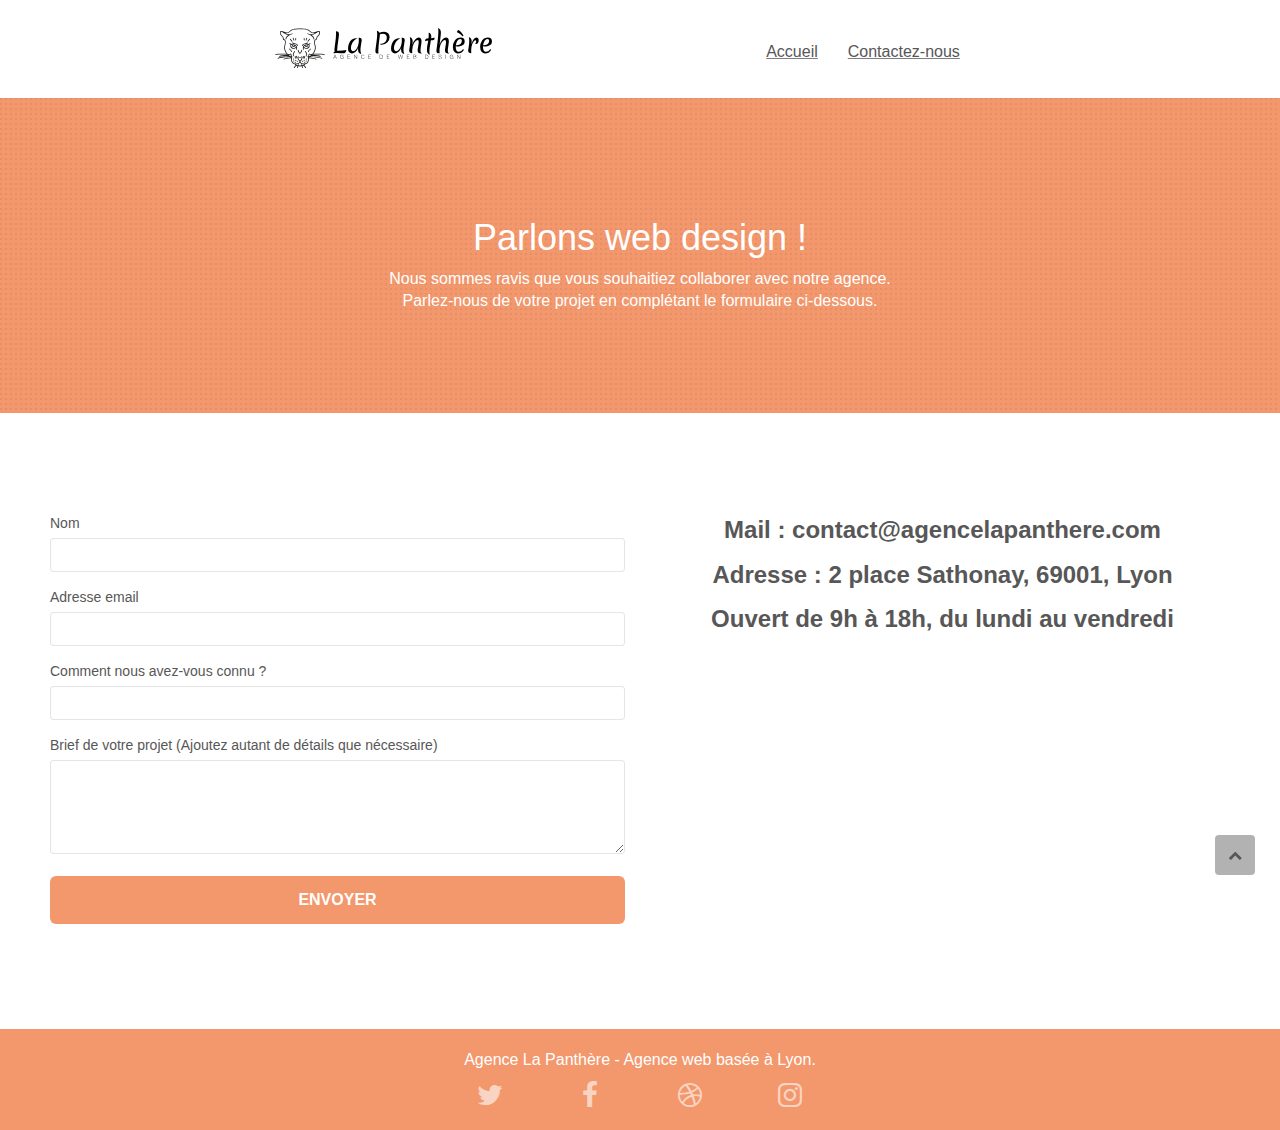
==== contact.html @ 2295d40b "Add files via upload" ====
<!doctype html>
<html lang="Default">
<head>
    <meta charset="utf-8">
    <meta name="keywords" content="site web, agence design Lyon">
    <meta name="description" content="L'agence web La Panthère basée à Lyon vous accompagne dans le developpement de votre entreprise sur le web en terme de stratégie , de désign et d'image de marque ">
    <meta name="viewport" content="width=device-width, initial-scale=1.0, viewport-fit=cover">
	<meta name="google" content="index, follow">
    <link rel="shortcut icon" type="image/png" href="favicon.jpg">

	<link rel="stylesheet" type="text/css" href="./css/bootstrap.css">
	<link rel="stylesheet" type="text/css" href="style.css">
	<link rel="stylesheet" type="text/css" href="./css/font-awesome.css">
	<link rel="stylesheet" type="text/css" href="./css/et-line.css"> 
	<script src="./js/jquery-2.1.0.js"></script>
	<script src="./js/bootstrap.js"></script>
	<script src="./js/blocs.js"></script>
	<script src="./js/jquery.touchSwipe.js" defer></script>
	<script src="./js/gmaps.js"></script>
    <title>Contactez-nous</title>

    
<!-- Analytics -->
 
<!-- Analytics END -->
    
</head>
<body>
<!-- Principal conteneur -->
<div class="page-container">
    
<!-- bloc-0 -->
<div class="bloc bgc-white l-bloc " id="bloc-0">
	<div class="container bloc-sm">
		<nav class="navbar row">
			<div class="navbar-header">
				<a class="navbar-brand" href="index.html"><img src="img/agence-la-panthere-monochrome.svg" alt="atlanta web design logo" height="40" /></a>
				<button id="nav-toggle" type="button" class="ui-navbar-toggle navbar-toggle" data-toggle="collapse" data-target=".navbar-1">
					<span class="sr-only">Toggle navigation</span><span class="icon-bar"></span><span class="icon-bar"></span><span class="icon-bar"></span>
				</button>
			</div>
			<div class="collapse navbar-collapse navbar-1 special-dropdown-nav">
				<ul class="site-navigation nav navbar-nav">
					<li>
						<a href="index.html">Accueil</a>
					</li>
					<li>
					</li>
					<li>
						<a href="contact.html">Contactez-nous</a>
					</li>
				</ul>
			</div>
		</nav>
	</div>
</div>
<!-- bloc-0 END -->

<!-- bloc-6 -->
<div class="bloc bg-dots-bg bg-repeat bgc-atomic-tangerine d-bloc bloc-bg-texture texture-paper" id="bloc-6">
	<div class="container bloc-lg">
		<div class="row">
			<div class="col-sm-12">
				<h1 class="text-center hero-bloc-text tc-white">
					Parlons web design !
				</h1>
				<p class="text-center mg-lg tc-white tight-width-whitespace">
					Nous sommes ravis que vous souhaitiez collaborer avec notre agence.<br>
					Parlez-nous de votre projet en complétant le formulaire ci-dessous.
				</p>
			</div>
		</div>
	</div>
</div>
<!-- bloc-6 END -->

<!-- bloc-7 -->
<div class="bloc bgc-white l-bloc" id="bloc-7">
	<div class="container bloc-lg">
		<div class="row">
			<div class="col-sm-6">
				<form id="form_1" novalidate success-msg="Your message has been sent." fail-msg="Sorry it seems that our mail server is not responding, Sorry for the inconvenience!">
					<div class="form-group">
						<label>
							Nom
						</label>
						<input id="name" class="form-control" required />
					</div>
					<div class="form-group">
						<label>
							Adresse email
						</label>
						<input id="email" class="form-control" type="email" required />
					</div>
					<div class="form-group">
						<label>
							Comment nous avez-vous connu ?
						</label>
						<input class="form-control" type="email" required id="input_504" />
					</div>
					<div class="form-group">
						<label>
							Brief de votre projet (Ajoutez autant de détails que nécessaire)<br>
						</label><textarea id="message" class="form-control" rows="4" cols="50" required></textarea>
					</div> 
					<button class="bloc-button btn btn-lg btn-block cta-hero btn-atomic-tangerine" type="submit">
						Envoyer
					</button>
				</form>
			</div>
			<div class="col-sm-6 infos-contact">
				<p>
					Mail : contact@agencelapanthere.com  
				</p>
				<p>
					Adresse : 2 place Sathonay, 69001, Lyon
				</p>
				<p>
					Ouvert de 9h à 18h, du lundi au vendredi
				</p>
			</div>
		</div>
	</div>
</div>
<!-- bloc-7 END -->

<!-- ScrollToTop Button -->
<a class="bloc-button btn btn-d scrollToTop" onclick="scrollToTarget('1')"><span class="fa fa-chevron-up"></span></a>
<!-- ScrollToTop Button END-->


<!-- Footer - bloc-8 -->
<div class="bloc bgc-atomic-tangerine d-bloc" id="bloc-8">
	<div class="container bloc-sm">
		<div class="row">
			<div class="col-sm-12">
				<p class="text-center white">
					Agence La Panthère - Agence web basée à Lyon.<br>
				</p>
				<div class="row row-no-gutters social">
					<div class="col-sm-3">
						<div class="text-center">
							<a class="social" href="index.html"><span class="fa fa-twitter icon-md"></span></a>
						</div>
					</div>
					<div class="col-sm-3">
						<div class="text-center">
							<a class="social" href="index.html"><span class="fa fa-facebook icon-md"></span></a>
						</div>
					</div>
					<div class="col-sm-3">
						<div class="text-center">
							<a class="social" href="index.html"><span class="fa fa-dribbble icon-md"></span></a>
						</div>
					</div>
					<div class="col-sm-3">
						<div class="text-center">
							<a class="social" href="index.html"><span class="fa fa-instagram icon-md"></span></a>
						</div>
					</div>
				</div>
			</div>
		</div>
	</div>
</div>
<!-- Footer - bloc-8 END -->

</div>
<!-- Principal conteneur END -->
    

</body>
</html>
---- style.css ----
body {
    margin: 0;
    padding: 0;
    background: #FFF;
    overflow-x: hidden;
    -webkit-font-smoothing: antialiased;
    -moz-osx-font-smoothing: grayscale;
}

a,
button {
    transition: all .3s ease-in-out;
    outline: none!important;
}

a:hover {
    text-decoration: none;
    cursor: pointer;
}

#page-loading-blocs-notifaction {
    position: fixed;
    top: 0;
    bottom: 0;
    width: 100%;
    z-index: 100000;
    background: #FFFFFF url("img/pageload-spinner.gif") no-repeat center center;
}

.bloc {
    width: 100%;
    clear: both;
    background: 50% 50% no-repeat;
    padding: 0 50px;
    -webkit-background-size: cover;
    -moz-background-size: cover;
    -o-background-size: cover;
    background-size: cover;
    position: relative;
}

.bloc .container {
    padding-left: 0;
    padding-right: 0;
    width: 100%;
}

.bloc-lg {
    padding: 100px 50px;
}

.bloc-md {
    padding: 50px;
}

.bloc-sm {
    padding: 20px 50px;
}

.bg-center,
.bg-l-edge,
.bg-r-edge,
.bg-t-edge,
.bg-b-edge,
.bg-tl-edge,
.bg-bl-edge,
.bg-tr-edge,
.bg-br-edge,
.bg-repeat {
    -webkit-background-size: auto!important;
    -moz-background-size: auto!important;
    -o-background-size: auto!important;
    background-size: auto!important;
}

.bg-repeat {
    background: repeat;
}

.bg-t-edge {
    background: top no-repeat;
}

.bloc-bg-texture::before {
    content: "";
    background-size: 2px 2px;
    position: absolute;
    top: 0;
    bottom: 0;
    left: 0;
    right: 0;
}


.b-parallax {
    background-attachment: fixed;
}

.d-bloc {
    color: rgba(255, 255, 255, .7);
}

.d-bloc button:hover {
    color: rgba(255, 255, 255, .9);
}

.d-bloc .icon-round,
.d-bloc .icon-square,
.d-bloc .icon-rounded,
.d-bloc .icon-semi-rounded-a,
.d-bloc .icon-semi-rounded-b {
    border-color: rgba(255, 255, 255, .9);
}

.d-bloc .divider-h span {
    border-color: rgba(255, 255, 255, .2);
}

.d-bloc .a-btn,
.d-bloc .navbar a,
.d-bloc .navbar-brand,
.d-bloc a .icon-sm,
.d-bloc a .icon-md,
.d-bloc a .icon-lg,
.d-bloc a .icon-xl,
.d-bloc h1 a,
.d-bloc h2 a,
.d-bloc h3 a,
.d-bloc h4 a,
.d-bloc h5 a,
.d-bloc h6 a,
.d-bloc p a {
    color: rgba(255, 255, 255, .6);
}

.d-bloc .a-btn:hover,
.d-bloc .navbar a:hover,
.d-bloc .navbar-brand:hover,
.d-bloc a:hover .icon-sm,
.d-bloc a:hover .icon-md,
.d-bloc a:hover .icon-lg,
.d-bloc a:hover .icon-xl,
.d-bloc h1 a:hover,
.d-bloc h2 a:hover,
.d-bloc h3 a:hover,
.d-bloc h4 a:hover,
.d-bloc h5 a:hover,
.d-bloc h6 a:hover,
.d-bloc p a:hover {
    color: rgba(255, 255, 255, 1);
}

.d-bloc .navbar-toggle .icon-bar {
    background: rgba(255, 255, 255, 1);
}

.d-bloc .btn-wire,
.d-bloc .btn-wire:hover {
    color: rgba(255, 255, 255, 1);
    border-color: rgba(255, 255, 255, 1);
}

.d-bloc .panel {
    color: rgba(0, 0, 0, .5);
}

.d-bloc .panel button:hover {
    color: rgba(0, 0, 0, .7);
}

.d-bloc .panel icon {
    border-color: rgba(0, 0, 0, .7);
}

.d-bloc .panel .divider-h span {
    border-color: rgba(0, 0, 0, .1);
}

.d-bloc .panel .a-btn {
    color: rgba(0, 0, 0, .6);
}

.d-bloc .panel .a-btn:hover {
    color: rgba(0, 0, 0, 1);
}

.d-bloc .panel .btn-wire,
.d-bloc .panel .btn-wire:hover {
    color: rgba(0, 0, 0, .7);
    border-color: rgba(0, 0, 0, .3);
}

.d-bloc .panel,
.l-bloc {
    color: rgba(0, 0, 0, .5);
}

.d-bloc .panel button:hover,
.l-bloc button:hover {
    color: rgba(0, 0, 0, .7);
}

.l-bloc .icon-round,
.l-bloc .icon-square,
.l-bloc .icon-rounded,
.l-bloc .icon-semi-rounded-a,
.l-bloc .icon-semi-rounded-b {
    border-color: rgba(0, 0, 0, .7);
}

.d-bloc .panel .divider-h span,
.l-bloc .divider-h span {
    border-color: rgba(0, 0, 0, .1);
}

.d-bloc .panel .a-btn,
.l-bloc .a-btn,
.l-bloc .navbar a,
.l-bloc .navbar-brand,
.l-bloc a .icon-sm,
.l-bloc a .icon-md,
.l-bloc a .icon-lg,
.l-bloc a .icon-xl,
.l-bloc h1 a,
.l-bloc h2 a,
.l-bloc h3 a,
.l-bloc h4 a,
.l-bloc h5 a,
.l-bloc h6 a,
.l-bloc p a {
    color: rgba(0, 0, 0, .6);
}

.d-bloc .panel .a-btn:hover,
.l-bloc .a-btn:hover,
.l-bloc .navbar a:hover,
.l-bloc .navbar-brand:hover,
.l-bloc a:hover .icon-sm,
.l-bloc a:hover .icon-md,
.l-bloc a:hover .icon-lg,
.l-bloc a:hover .icon-xl,
.l-bloc h1 a:hover,
.l-bloc h2 a:hover,
.l-bloc h3 a:hover,
.l-bloc h4 a:hover,
.l-bloc h5 a:hover,
.l-bloc h6 a:hover,
.l-bloc p a:hover {
    color: rgba(0, 0, 0, 1);
}

.l-bloc .navbar-toggle .icon-bar {
    color: rgba(0, 0, 0, .6);
}

.d-bloc .panel .btn-wire,
.d-bloc .panel .btn-wire:hover,
.l-bloc .btn-wire,
.l-bloc .btn-wire:hover {
    color: rgba(0, 0, 0, .7);
    border-color: rgba(0, 0, 0, .3);
}

.voffset {
    margin-top: 30px;
}

.voffset-lg {
    margin-top: 80px;
}

.row-no-gutters {
    margin-right: 0;
    margin-left: 0;
}

.row.row-no-gutters > [class^="col-"],
.row.row-no-gutters > [class*=" col-"] {
    padding-right: 0;
    padding-left: 0;
}

#bloc-1-hero h1 {
    font-size: 32px;
}

.navbar {
    margin-bottom: 0;
    z-index: 1;
    width: 100%;
    display: flex;
    justify-content: space-between;
}

.navbar-brand {
    height: auto;
    padding: 3px 15px;
    font-size: 24px;
    font-weight: normal;
    font-weight: 600;
    line-height: 44px;
}

.navbar-brand img {
    max-height: 200px;
    margin: 0 5px 0 0;
    display: inline;
}

.navbar-brand img[src$=svg] {
    min-width: 100px;
}

.nav-center .navbar-brand img {
    margin: 0;
}

.navbar .nav {
    padding-top: 2px;
    z-index: 1;
}

.nav > li {
    float: left;
    margin-top: 4px;
    font-size: 16px;
    font-weight: 600;
    text-decoration: underline;
}
.nav > li > a:hover {
    color: #F3976C !important;
}

.navbar-nav .open .dropdown-menu > li > a {
    text-align: inherit;
}

.nav > li a:hover,
.nav > li a:focus {
    background: transparent;
}

.navbar-toggle {
    margin: 10px 10px 0 0;
    border: 0px;
}

.navbar-toggle:hover {
    background: transparent!important;
}

.navbar-toggle .icon-bar {
    background-color: rgba(0, 0, 0, .5);
    width: 26px;
}

.nav-invert .navbar .nav {
    float: left;
}

.nav-invert .navbar-header,
.nav-invert .navbar-brand {
    float: right;
    position: relative;
    z-index: 2;
}

@media (min-width: 768px) {
    .site-navigation {

    }
    .nav > li .dropdown-menu a,
    .nav > li .dropdown-menu a:hover {
        color: #484848;
    }
    .nav-invert .site-navigation {
        left: 0;
        right: 0;
    }
    .nav-center {
        text-align: center;
    }
    .nav-center .navbar-header {
        width: 100%;
    }
    .nav-center .navbar-header,
    .nav-center .navbar-brand,
    .nav-center .nav > li {
        float: none;
        display: inline-block;
    }
    .nav-center .site-navigation {
        position: relative;
        width: 100%;
        right: 0;
        margin-right: 0px;
        margin-top: 20px;
    }
    .nav-center.mini-nav .navbar-toggle {
        float: none;
        margin: 10px auto 0;
    }
}

.nav > li > .dropdown a {
    background: none!important;
    display: block;
    padding: 14px 15px;
}

nav .caret {
    margin: 0 5px;
}

.dropdown-menu .dropdown-menu {
    top: -8px;
    left: 100%;
}

.dropdown-menu .dropmenu-flow-right {
    top: 100%;
    left: 0;
    margin-left: -1px;
    border-top-left-radius: 0;
    border-top-right-radius: 0;
}

.dropdown-menu .dropdown span {
    border: 4px solid black;
    border-top-color: transparent;
    border-right-color: transparent;
    border-bottom-color: transparent;
    margin: 6px -5px 0 0!important;
    float: right;
}

.mg-md {
    margin-top: 10px;
    margin-bottom: 20px;
}

.mg-lg {
    margin-top: 10px;
    margin-bottom: 40px;
}

.btn {
    margin: 0 5px 5px 0;
}

.btn.pull-right {
    margin: 0 0 5px 5px;
}

.btn-d,
.btn-d:hover,
.btn-d:focus {
    color: #FFF;
    background: rgba(0, 0, 0, .3);
}

button {
    outline: none!important;
}

.btn-rd {
    border-radius: 40px;
}

.btn-clean {
    border: 1px solid rgba(0, 0, 0, .08);
    border-bottom-color: rgba(0, 0, 0, .1);
    text-shadow: 0 1px 0 rgba(0, 0, 1, .1);
    box-shadow: 0 1px 3px rgba(0, 0, 1, .25), inset 0 1px 0 0 rgba(255, 255, 255, .15);
}

.icon-md {
    font-size: 28px!important;
}

.icon-lg {
    font-size: 60px!important;
}

.sm-shadow {
    text-shadow: 0 1px 2px rgba(0, 0, 0, .3);
}

.panel-sq,
.panel-sq .panel-heading,
.panel-sq .panel-footer {
    border-radius: 0;
}

.panel-rd {
    border-radius: 30px;
}

.panel-rd .panel-heading {
    border-radius: 29px 29px 0 0;
}

.panel-rd .panel-footer {
    border-radius: 0 0 29px 29px;
}

.form-control {
    border-color: rgba(0, 0, 0, .1);
    box-shadow: none;
}

.scrollToTop {
    width: 40px;
    height: 40px;
    position: fixed;
    bottom: 20px;
    right: 20px;
    z-index: 500;
    transition: all .3s ease-in-out;
}

.scrollToTop span {
    margin-top: 6px;
}

.showScrollTop {
    font-size: 16px;
    opacity: 1;
}

a[data-lightbox] {
    position: relative;
    display: block;
    text-align: center;
}

a[data-lightbox]:hover::before {
    content: "+";
    font-family: "HelveticaNeue-Light", "Helvetica Neue Light", "Helvetica Neue", Helvetica, Arial;
    font-size: 32px;
    width: 50px;
    height: 50px;
    margin-left: -25px;
    border-radius: 50%;
    background: rgba(0, 0, 0, .6);
    color: #FFF;
    font-weight: 100;
    z-index: 1;
    position: absolute;
    top: 50%;
    transform: translateY(-50%);
    -webkit-transform: translateY(-50%);
}

a[data-lightbox]:hover img {
    opacity: 0.6;
    -webkit-animation-fill-mode: none;
    animation-fill-mode: none;
}

#lightbox-modal {
    display: flex;
    align-items: center;
}

#lightbox-modal .modal-dialog {
    width: 90%;
    max-width: 900px;
    margin: 0 auto 0;
}

#lightbox-modal .modal-dialog img {
    max-height: 90vh;
    margin: 0 auto;
}

.lightbox-caption {
    padding: 20px;
    color: #FFF;
    background: rgba(0, 0, 0, .5);
    position: absolute;
    left: 15px;
    right: 15px;
    bottom: 5px;
}

.close-lightbox {
    color: #FFF;
    font-size: 28px;
    position: absolute;
    top: 20px;
    right: 20px;
    z-index: 20;
    background: rgba(0, 0, 0, .5);
    border: none;
    line-height: 30px;
    padding: 0 9px 5px;
    opacity: 0.3;
}

.close-lightbox:hover,
.next-lightbox:hover,
.prev-lightbox:hover {
    opacity: 1.0;
    color: #FFF;
}

.next-lightbox,
.prev-lightbox {
    font-size: 24px;
    color: rgba(255, 255, 255, .9);
    background: rgba(0, 0, 0, .5);
    transition: all .2s ease-in-out;
    position: absolute;
    top: 45%;
    z-index: 1;
    opacity: 0.4;
}

.next-lightbox {
    padding: 6px 8px 1px 13px;
    right: 25px;
}

.prev-lightbox {
    padding: 6px 13px 1px 10px;
    left: 25px;
}

.snapshot-lb .modal-body {
    padding-bottom: 45px;
}

.snapshot-lb .lightbox-caption {
    padding: 0;
    color: rgba(0, 0, 0, .5);
    background: none;
}

h1,
h2,
h3,
h4,
h5,
h6,
p,
label,
.btn,
a {
    font-family: "helvetica";
    font-weight: 400;
    color: #575757!important;
}

.container {

}

.hero-bloc-text {
    font-size: 36px;
}

.hero-bloc-text-sub {
    font-size: 36px;
}

.statement-bloc-text {
    line-height: 26px;
    font-style: italic;
    font-size: 24px;
    text-align: center;
    font-weight: lighter;
    max-width: 520px;
    margin: auto auto auto auto;
}

p {
    font-size: 16px;
}

.tight-width-whitespace {
    max-width: 600px;
    margin: auto auto auto auto;
}

.h1 {
    font-size: 24px;
    font-family: "Open Sans";
}

.cta-hero {
    margin-top: 22px;
    color: #FFFFFF!important;
    text-transform: uppercase;
    padding: 12px 28px 12px 28px;
    font-size: 16px;
    font-weight: 700;
}

.social {
    max-width: 400px;
    margin: auto auto auto auto;
}

h2 {
    font-size: 24px;
    line-height: 1.4em;
}

h3 {
    font-size: 16px;
    text-transform: uppercase;
    font-weight: 700;
    color: #333333!important;
}

.med-width-whitespace {
    max-width: 800px;
    margin: auto auto auto auto;
    box-shadow: 0px 0px 0px #000000;
}

h1 {
    color: #333333!important;
}

h4 {
    color: #333333!important;
}

.icons {
    margin-bottom: 14px;
    margin-top: 24px;
}

.white {
    color: #FFFFFF!important;
}

.portfolio-thumb {
    margin-bottom: 24px;
}

.portfolio-row {
    margin-bottom: 44px;
    margin-top: 50px;
}

.avatar {
    box-shadow: 0px 4px 9px rgba(0, 0, 0, 0.3);
}

.black-background {
    background-color: rgba(165, 147, 99, 0.7);
    padding: 40px 40px 40px 40px;
}

.bold-link {
    font-weight: 900;
    text-decoration: underline!important;
}

.bgc-white {
    background-color: #FFFFFF;
}

.bgc-dark-slate-blue {
    background-color: #364577;
}

.bgc-atomic-tangerine {
    background-color: #F3976C;
}

.tc-white {
    color: #ffffff!important;
}

.btn-atomic-tangerine {
    background: #F3976C;
    color: #FFFFFF!important;
}

.btn-atomic-tangerine:hover {
    background: #c27956!important;
    color: #FFFFFF!important;
}

.ltc-white {
    color: #FFFFFF!important;
}

.ltc-white:hover {
    color: #cccccc!important;
}

.ltc-atomic-tangerine {
    color: #F3976C!important;
}

.ltc-atomic-tangerine:hover {
    color: #c27956!important;
}

.icon-dark-slate-blue {
    color: #364577!important;
    border-color: #364577!important;
}

.bg-dots-bg {
    background-image: url("img/dots-bg.png");
}

.bg-lines-h2-bg {
    background-image: url("img/lines-h2-bg.png");
}

.bg-banniere {
    background-image: url("img/agence-la-panthere.jpg");
}

.bg-presentation {
    background-image: url("img/image-de-presentation.bmp");
}

@media (max-width: 1024px) {
    .bloc {
        padding-left: 20px;
        padding-right: 20px;
    }
    .bloc.full-width-bloc,
    .bloc-tile-2.full-width-bloc .container,
    .bloc-tile-3.full-width-bloc .container,
    .bloc-tile-4.full-width-bloc .container {
        padding-left: 0;
        padding-right: 0;
    }
}

@media (max-width: 992px) and (min-width: 768px) {
    .navbar .nav {
        max-width: 80%
    }
    .nav-center.navbar .nav {
        max-width: 100%
    }
}

@media only screen and (min-device-width: 768px) and (max-device-width: 1024px) and (orientation: landscape) {
    .b-parallax {
        background-attachment: scroll;
    }
}

@media only screen and (min-device-width: 1024px) and (max-device-width: 1366px) and (-webkit-min-device-pixel-ratio: 1.5) {
    .b-parallax {
        background-attachment: scroll;
    }
}

@media (max-width: 991px) {
    .container {
        width: 100%;
    }
    .b-parallax {
        background-attachment: scroll;
    }
    .page-container,
    #hero-bloc {
        overflow-x: hidden;
        position: relative;
    }
    .bloc {
        padding-left: constant(safe-area-inset-left);
        padding-right: constant(safe-area-inset-right);
    }
    .bloc-group,
    .bloc-group .bloc {
        display: block;
        width: 100%;
    }
    .bloc-fill-screen .fill-bloc-top-edge,
    .bloc-fill-screen .fill-bloc-bottom-edge {
        padding: 0 20px;
        padding-left: constant(safe-area-inset-left);
        padding-right: constant(safe-area-inset-right);
    }
}

@media (max-width: 767px) {
    .page-container {
        overflow-x: hidden;
        position: relative;
    }
    h1,
    h2,
    h3,
    h4,
    h5,
    h6,
    p,
    #disqus_thread {
        padding-left: 10px!important;
        padding-right: 10px!important;
    }
    .b-parallax {
        background-attachment: scroll;
    }
    .navbar .nav {
        padding-top: 0;
        border-top: 1px solid rgba(0, 0, 0, .2);
        float: none!important;
    }
    .navbar.row {
        margin-left: 0;
        margin-right: 0;
    }
    .site-navigation {
        position: inherit;
        transform: none;
        -webkit-transform: none;
        -ms-transform: none;
    }
    .nav > li {
        margin-top: 0;
        border-bottom: 1px solid rgba(0, 0, 0, .1);
        background: rgba(0, 0, 0, .05);
        text-align: left;
        padding-left: 15px;
        width: 100%;
    }
    .nav > li:hover {
        background: rgba(0, 0, 0, .08);
    }
    .dropdown .dropdown a .caret {
        float: none;
        margin: 5px 0 0 10px!important;
        border: 4px solid black;
        border-bottom-color: transparent;
        border-right-color: transparent;
        border-left-color: transparent;
    }
    #hero-bloc .navbar .nav {
        background: rgba(0, 0, 0, .8);
    }
    #hero-bloc .navbar .nav a {
        color: rgba(255, 255, 255, .6);
    }
    .hero {
        padding: 50px 0;
    }
    .hero-nav {
        left: -1px;
        right: -1px;
    }
    .navbar-collapse {
        padding: 0;
        overflow-x: hidden;
        -webkit-box-shadow: none;
        box-shadow: none;
    }
    .navbar-brand img {
        max-height: 40px;
        width: auto;
    }
    .nav-invert .navbar-header {
        float: none;
        width: 100%;
    }
    .nav-invert .navbar-toggle {
        float: left;
        margin-left: 10px;
    }
    .bloc {
        padding-left: 0;
        padding-right: 0;
    }
    .bloc-xxl,
    .bloc-xl,
    .bloc-lg {
        padding: 40px 0;
    }
    .bloc-sm,
    .bloc-md {
        padding-left: 0;
        padding-right: 0;
    }
    .bloc-tile-2 .container,
    .bloc-tile-3 .container,
    .bloc-tile-4 .container,
    .bloc-fill-screen .fill-bloc-top-edge,
    .bloc-fill-screen .fill-bloc-bottom-edge {
        padding-left: 0;
        padding-right: 0;
    }
    .a-block {
        padding: 0 10px;
    }
    .btn-dwn {
        display: none;
    }
    .voffset {
        margin-top: 5px;
    }
    .voffset-md {
        margin-top: 20px;
    }
    .voffset-lg {
        margin-top: 30px;
    }
    form {
        padding: 5px;
    }
    .close-lightbox {
        display: inline-block;
    }
    .blocsapp-device-iphone5 {
        background-size: 216px 425px;
        padding-top: 60px;
        width: 216px;
        height: 425px;
    }
    .blocsapp-device-iphone5 img {
        width: 180px;
        height: 320px;
    }
}

@media (max-width: 400px) {
    .bloc {
        padding-left: 0;
        padding-right: 0;
    }
}

@media (max-width: 767px) {
    .bloc-mob-center-text {
        text-align: center;
    }
}
.infos-contact p{
    font-size: 24px;
    font-weight: 600;
    text-align: center;
}
.citation {
    font-size: 20px; 
    color: #333333;
    font-weight: 500;
}
.citation-auteur {
    color: #575757;
    font-weight: 300;
}
---- css/et-line.css ----
@font-face {
    font-family: et-line;
    src: url(../fonts/et-line.eot);
    src: url(../fonts/et-line.eot?#iefix) format('embedded-opentype'), url(../fonts/et-line.woff) format('woff'), url(../fonts/et-line.ttf) format('truetype'), url(../fonts/et-line.svg#et-line) format('svg');
    font-weight: 400;
    font-style: normal
}

.et-icon-adjustments,
.et-icon-alarmclock,
.et-icon-anchor,
.et-icon-aperture,
.et-icon-attachment,
.et-icon-bargraph,
.et-icon-basket,
.et-icon-beaker,
.et-icon-bike,
.et-icon-book-open,
.et-icon-briefcase,
.et-icon-browser,
.et-icon-calendar,
.et-icon-camera,
.et-icon-caution,
.et-icon-chat,
.et-icon-circle-compass,
.et-icon-clipboard,
.et-icon-clock,
.et-icon-cloud,
.et-icon-compass,
.et-icon-desktop,
.et-icon-dial,
.et-icon-document,
.et-icon-documents,
.et-icon-download,
.et-icon-dribbble,
.et-icon-edit,
.et-icon-envelope,
.et-icon-expand,
.et-icon-facebook,
.et-icon-flag,
.et-icon-focus,
.et-icon-gears,
.et-icon-genius,
.et-icon-gift,
.et-icon-global,
.et-icon-globe,
.et-icon-googleplus,
.et-icon-grid,
.et-icon-happy,
.et-icon-hazardous,
.et-icon-heart,
.et-icon-hotairballoon,
.et-icon-hourglass,
.et-icon-key,
.et-icon-laptop,
.et-icon-layers,
.et-icon-lifesaver,
.et-icon-lightbulb,
.et-icon-linegraph,
.et-icon-linkedin,
.et-icon-lock,
.et-icon-magnifying-glass,
.et-icon-map,
.et-icon-map-pin,
.et-icon-megaphone,
.et-icon-mic,
.et-icon-mobile,
.et-icon-newspaper,
.et-icon-notebook,
.et-icon-paintbrush,
.et-icon-paperclip,
.et-icon-pencil,
.et-icon-phone,
.et-icon-picture,
.et-icon-pictures,
.et-icon-piechart,
.et-icon-presentation,
.et-icon-pricetags,
.et-icon-printer,
.et-icon-profile-female,
.et-icon-profile-male,
.et-icon-puzzle,
.et-icon-quote,
.et-icon-recycle,
.et-icon-refresh,
.et-icon-ribbon,
.et-icon-rss,
.et-icon-sad,
.et-icon-scissors,
.et-icon-scope,
.et-icon-search,
.et-icon-shield,
.et-icon-speedometer,
.et-icon-strategy,
.et-icon-streetsign,
.et-icon-tablet,
.et-icon-target,
.et-icon-telescope,
.et-icon-toolbox,
.et-icon-tools,
.et-icon-tools-2,
.et-icon-trophy,
.et-icon-tumblr,
.et-icon-twitter,
.et-icon-upload,
.et-icon-video,
.et-icon-wallet,
.et-icon-wine {
    font-family: et-line;
    speak: none;
    font-style: normal;
    font-weight: 400;
    font-variant: normal;
    text-transform: none;
    line-height: 1;
    -webkit-font-smoothing: antialiased;
    -moz-osx-font-smoothing: grayscale;
    display: inline-block
}

.et-icon-mobile:before {
    content: "\e000"
}

.et-icon-laptop:before {
    content: "\e001"
}

.et-icon-desktop:before {
    content: "\e002"
}

.et-icon-tablet:before {
    content: "\e003"
}

.et-icon-phone:before {
    content: "\e004"
}

.et-icon-document:before {
    content: "\e005"
}

.et-icon-documents:before {
    content: "\e006"
}

.et-icon-search:before {
    content: "\e007"
}

.et-icon-clipboard:before {
    content: "\e008"
}

.et-icon-newspaper:before {
    content: "\e009"
}

.et-icon-notebook:before {
    content: "\e00a"
}

.et-icon-book-open:before {
    content: "\e00b"
}

.et-icon-browser:before {
    content: "\e00c"
}

.et-icon-calendar:before {
    content: "\e00d"
}

.et-icon-presentation:before {
    content: "\e00e"
}

.et-icon-picture:before {
    content: "\e00f"
}

.et-icon-pictures:before {
    content: "\e010"
}

.et-icon-video:before {
    content: "\e011"
}

.et-icon-camera:before {
    content: "\e012"
}

.et-icon-printer:before {
    content: "\e013"
}

.et-icon-toolbox:before {
    content: "\e014"
}

.et-icon-briefcase:before {
    content: "\e015"
}

.et-icon-wallet:before {
    content: "\e016"
}

.et-icon-gift:before {
    content: "\e017"
}

.et-icon-bargraph:before {
    content: "\e018"
}

.et-icon-grid:before {
    content: "\e019"
}

.et-icon-expand:before {
    content: "\e01a"
}

.et-icon-focus:before {
    content: "\e01b"
}

.et-icon-edit:before {
    content: "\e01c"
}

.et-icon-adjustments:before {
    content: "\e01d"
}

.et-icon-ribbon:before {
    content: "\e01e"
}

.et-icon-hourglass:before {
    content: "\e01f"
}

.et-icon-lock:before {
    content: "\e020"
}

.et-icon-megaphone:before {
    content: "\e021"
}

.et-icon-shield:before {
    content: "\e022"
}

.et-icon-trophy:before {
    content: "\e023"
}

.et-icon-flag:before {
    content: "\e024"
}

.et-icon-map:before {
    content: "\e025"
}

.et-icon-puzzle:before {
    content: "\e026"
}

.et-icon-basket:before {
    content: "\e027"
}

.et-icon-envelope:before {
    content: "\e028"
}

.et-icon-streetsign:before {
    content: "\e029"
}

.et-icon-telescope:before {
    content: "\e02a"
}

.et-icon-gears:before {
    content: "\e02b"
}

.et-icon-key:before {
    content: "\e02c"
}

.et-icon-paperclip:before {
    content: "\e02d"
}

.et-icon-attachment:before {
    content: "\e02e"
}

.et-icon-pricetags:before {
    content: "\e02f"
}

.et-icon-lightbulb:before {
    content: "\e030"
}

.et-icon-layers:before {
    content: "\e031"
}

.et-icon-pencil:before {
    content: "\e032"
}

.et-icon-tools:before {
    content: "\e033"
}

.et-icon-tools-2:before {
    content: "\e034"
}

.et-icon-scissors:before {
    content: "\e035"
}

.et-icon-paintbrush:before {
    content: "\e036"
}

.et-icon-magnifying-glass:before {
    content: "\e037"
}

.et-icon-circle-compass:before {
    content: "\e038"
}

.et-icon-linegraph:before {
    content: "\e039"
}

.et-icon-mic:before {
    content: "\e03a"
}

.et-icon-strategy:before {
    content: "\e03b"
}

.et-icon-beaker:before {
    content: "\e03c"
}

.et-icon-caution:before {
    content: "\e03d"
}

.et-icon-recycle:before {
    content: "\e03e"
}

.et-icon-anchor:before {
    content: "\e03f"
}

.et-icon-profile-male:before {
    content: "\e040"
}

.et-icon-profile-female:before {
    content: "\e041"
}

.et-icon-bike:before {
    content: "\e042"
}

.et-icon-wine:before {
    content: "\e043"
}

.et-icon-hotairballoon:before {
    content: "\e044"
}

.et-icon-globe:before {
    content: "\e045"
}

.et-icon-genius:before {
    content: "\e046"
}

.et-icon-map-pin:before {
    content: "\e047"
}

.et-icon-dial:before {
    content: "\e048"
}

.et-icon-chat:before {
    content: "\e049"
}

.et-icon-heart:before {
    content: "\e04a"
}

.et-icon-cloud:before {
    content: "\e04b"
}

.et-icon-upload:before {
    content: "\e04c"
}

.et-icon-download:before {
    content: "\e04d"
}

.et-icon-target:before {
    content: "\e04e"
}

.et-icon-hazardous:before {
    content: "\e04f"
}

.et-icon-piechart:before {
    content: "\e050"
}

.et-icon-speedometer:before {
    content: "\e051"
}

.et-icon-global:before {
    content: "\e052"
}

.et-icon-compass:before {
    content: "\e053"
}

.et-icon-lifesaver:before {
    content: "\e054"
}

.et-icon-clock:before {
    content: "\e055"
}

.et-icon-aperture:before {
    content: "\e056"
}

.et-icon-quote:before {
    content: "\e057"
}

.et-icon-scope:before {
    content: "\e058"
}

.et-icon-alarmclock:before {
    content: "\e059"
}

.et-icon-refresh:before {
    content: "\e05a"
}

.et-icon-happy:before {
    content: "\e05b"
}

.et-icon-sad:before {
    content: "\e05c"
}

.et-icon-facebook:before {
    content: "\e05d"
}

.et-icon-twitter:before {
    content: "\e05e"
}

.et-icon-googleplus:before {
    content: "\e05f"
}

.et-icon-rss:before {
    content: "\e060"
}

.et-icon-tumblr:before {
    content: "\e061"
}

.et-icon-linkedin:before {
    content: "\e062"
}

.et-icon-dribbble:before {
    content: "\e063"
}
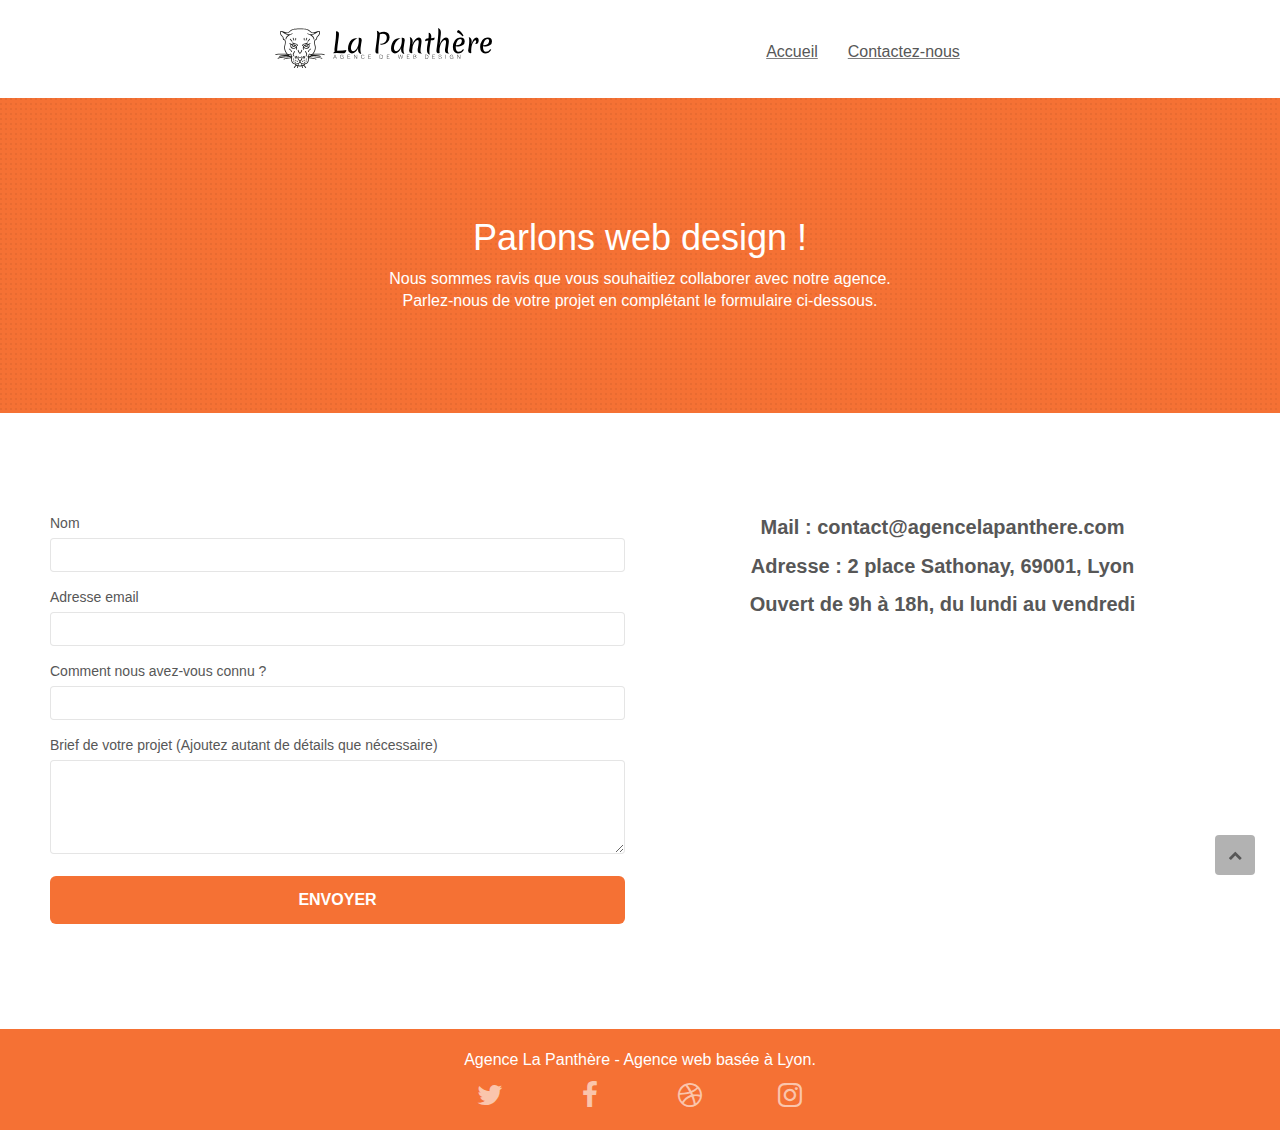
==== commit d4046f32: "Add files via upload" ====
--- a/contact.html
+++ b/contact.html
@@ -1,11 +1,12 @@
 <!doctype html>
-<html lang="Default">
+<html lang="fr">
 <head>
     <meta charset="utf-8">
     <meta name="keywords" content="site web, agence design Lyon">
     <meta name="description" content="L'agence web La Panthère basée à Lyon vous accompagne dans le developpement de votre entreprise sur le web en terme de stratégie , de désign et d'image de marque ">
     <meta name="viewport" content="width=device-width, initial-scale=1.0, viewport-fit=cover">
 	<meta name="google" content="index, follow">
+	<meta name="google-site-verification" content="w8S6h6YLzFZiig14a6uiOW78sbmzXSIPsg6D0seZE3I" />
     <link rel="shortcut icon" type="image/png" href="favicon.jpg">
 
 	<link rel="stylesheet" type="text/css" href="./css/bootstrap.css">
@@ -81,25 +82,25 @@
 			<div class="col-sm-6">
 				<form id="form_1" novalidate success-msg="Your message has been sent." fail-msg="Sorry it seems that our mail server is not responding, Sorry for the inconvenience!">
 					<div class="form-group">
-						<label>
+						<label for="name">
 							Nom
 						</label>
 						<input id="name" class="form-control" required />
 					</div>
 					<div class="form-group">
-						<label>
+						<label for="mail">
 							Adresse email
 						</label>
 						<input id="email" class="form-control" type="email" required />
 					</div>
 					<div class="form-group">
-						<label>
+						<label for="How did you know us ?">
 							Comment nous avez-vous connu ?
 						</label>
 						<input class="form-control" type="email" required id="input_504" />
 					</div>
 					<div class="form-group">
-						<label>
+						<label for="Brief">
 							Brief de votre projet (Ajoutez autant de détails que nécessaire)<br>
 						</label><textarea id="message" class="form-control" rows="4" cols="50" required></textarea>
 					</div> 
--- a/style.css
+++ b/style.css
@@ -328,7 +328,7 @@
     text-decoration: underline;
 }
 .nav > li > a:hover {
-    color: #F3976C !important;
+    color: #f57134 !important;
 }
 
 .navbar-nav .open .dropdown-menu > li > a {
@@ -751,7 +751,7 @@
 }
 
 .black-background {
-    background-color: rgba(165, 147, 99, 0.7);
+    background-color: #f57134;
     padding: 40px 40px 40px 40px;
 }
 
@@ -769,7 +769,7 @@
 }
 
 .bgc-atomic-tangerine {
-    background-color: #F3976C;
+    background-color: #f57134;
 }
 
 .tc-white {
@@ -777,7 +777,7 @@
 }
 
 .btn-atomic-tangerine {
-    background: #F3976C;
+    background: #f57134;
     color: #FFFFFF!important;
 }
 
@@ -795,7 +795,7 @@
 }
 
 .ltc-atomic-tangerine {
-    color: #F3976C!important;
+    color: #f57134!important;
 }
 
 .ltc-atomic-tangerine:hover {
@@ -1039,7 +1039,7 @@
     }
 }
 .infos-contact p{
-    font-size: 24px;
+    font-size: 20px;
     font-weight: 600;
     text-align: center;
 }
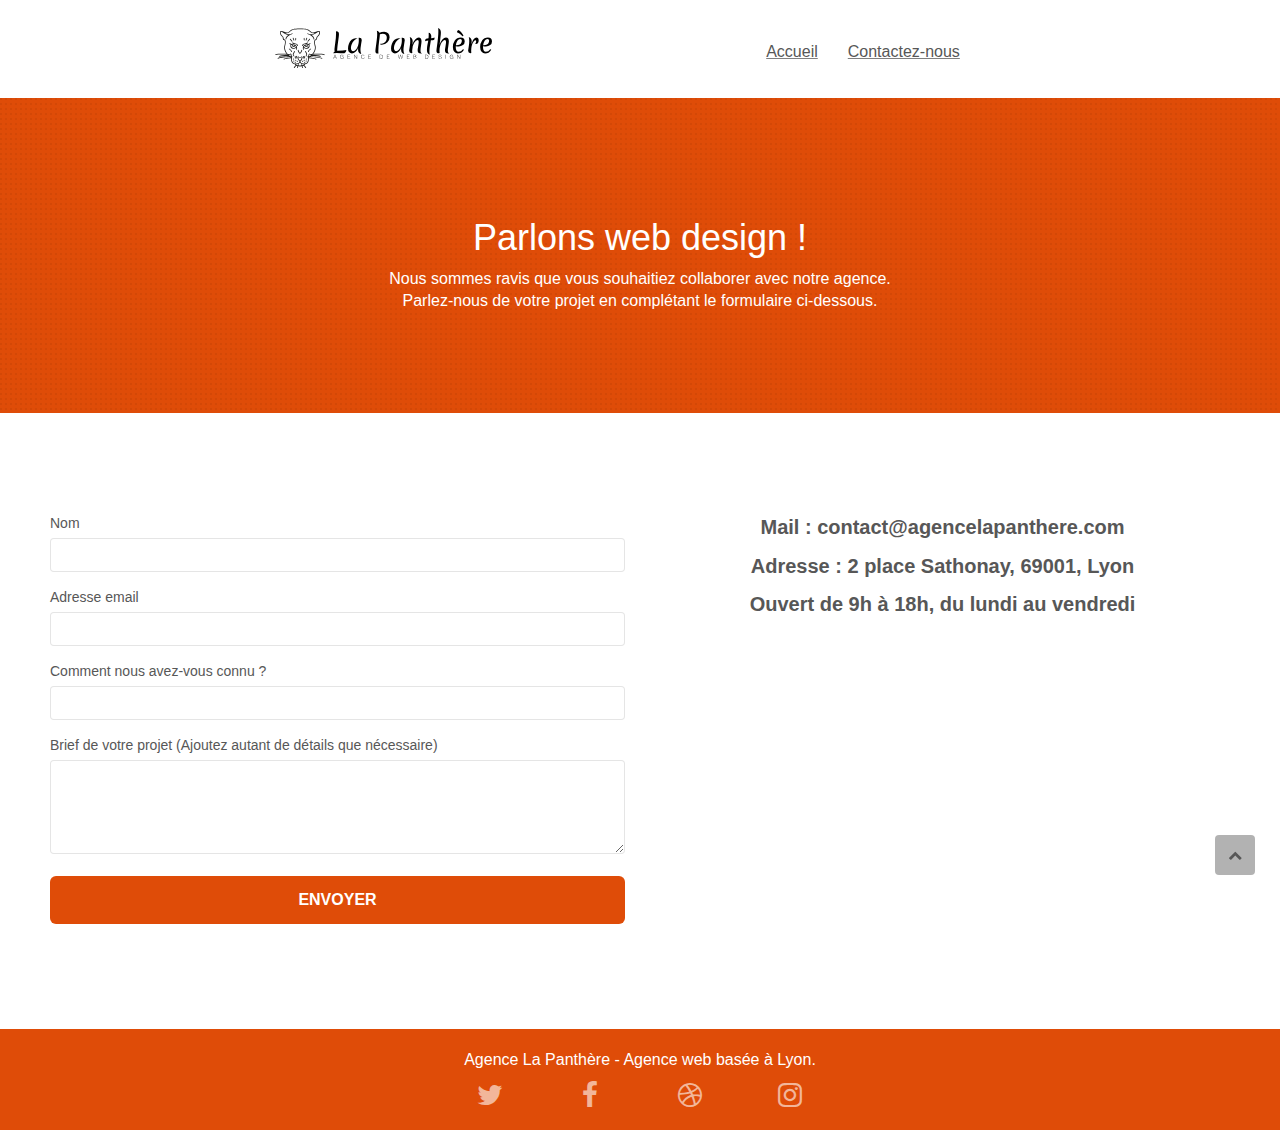
==== commit ef80954f: "Add files via upload" ====
--- a/contact.html
+++ b/contact.html
@@ -88,19 +88,19 @@
 						<input id="name" class="form-control" required />
 					</div>
 					<div class="form-group">
-						<label for="mail">
+						<label for="email">
 							Adresse email
 						</label>
 						<input id="email" class="form-control" type="email" required />
 					</div>
 					<div class="form-group">
-						<label for="How did you know us ?">
+						<label for="us">
 							Comment nous avez-vous connu ?
 						</label>
-						<input class="form-control" type="email" required id="input_504" />
+						<input class="form-control" type="email" required id="us" />
 					</div>
 					<div class="form-group">
-						<label for="Brief">
+						<label for="message">
 							Brief de votre projet (Ajoutez autant de détails que nécessaire)<br>
 						</label><textarea id="message" class="form-control" rows="4" cols="50" required></textarea>
 					</div> 
--- a/style.css
+++ b/style.css
@@ -328,7 +328,7 @@
     text-decoration: underline;
 }
 .nav > li > a:hover {
-    color: #f57134 !important;
+    color: #df4c08 !important;
 }
 
 .navbar-nav .open .dropdown-menu > li > a {
@@ -751,7 +751,7 @@
 }
 
 .black-background {
-    background-color: #f57134;
+    background-color: #df4c08;
     padding: 40px 40px 40px 40px;
 }
 
@@ -769,7 +769,7 @@
 }
 
 .bgc-atomic-tangerine {
-    background-color: #f57134;
+    background-color: #df4c08;
 }
 
 .tc-white {
@@ -777,7 +777,7 @@
 }
 
 .btn-atomic-tangerine {
-    background: #f57134;
+    background: #df4c08;
     color: #FFFFFF!important;
 }
 
@@ -795,7 +795,7 @@
 }
 
 .ltc-atomic-tangerine {
-    color: #f57134!important;
+    color: #df4c08!important;
 }
 
 .ltc-atomic-tangerine:hover {
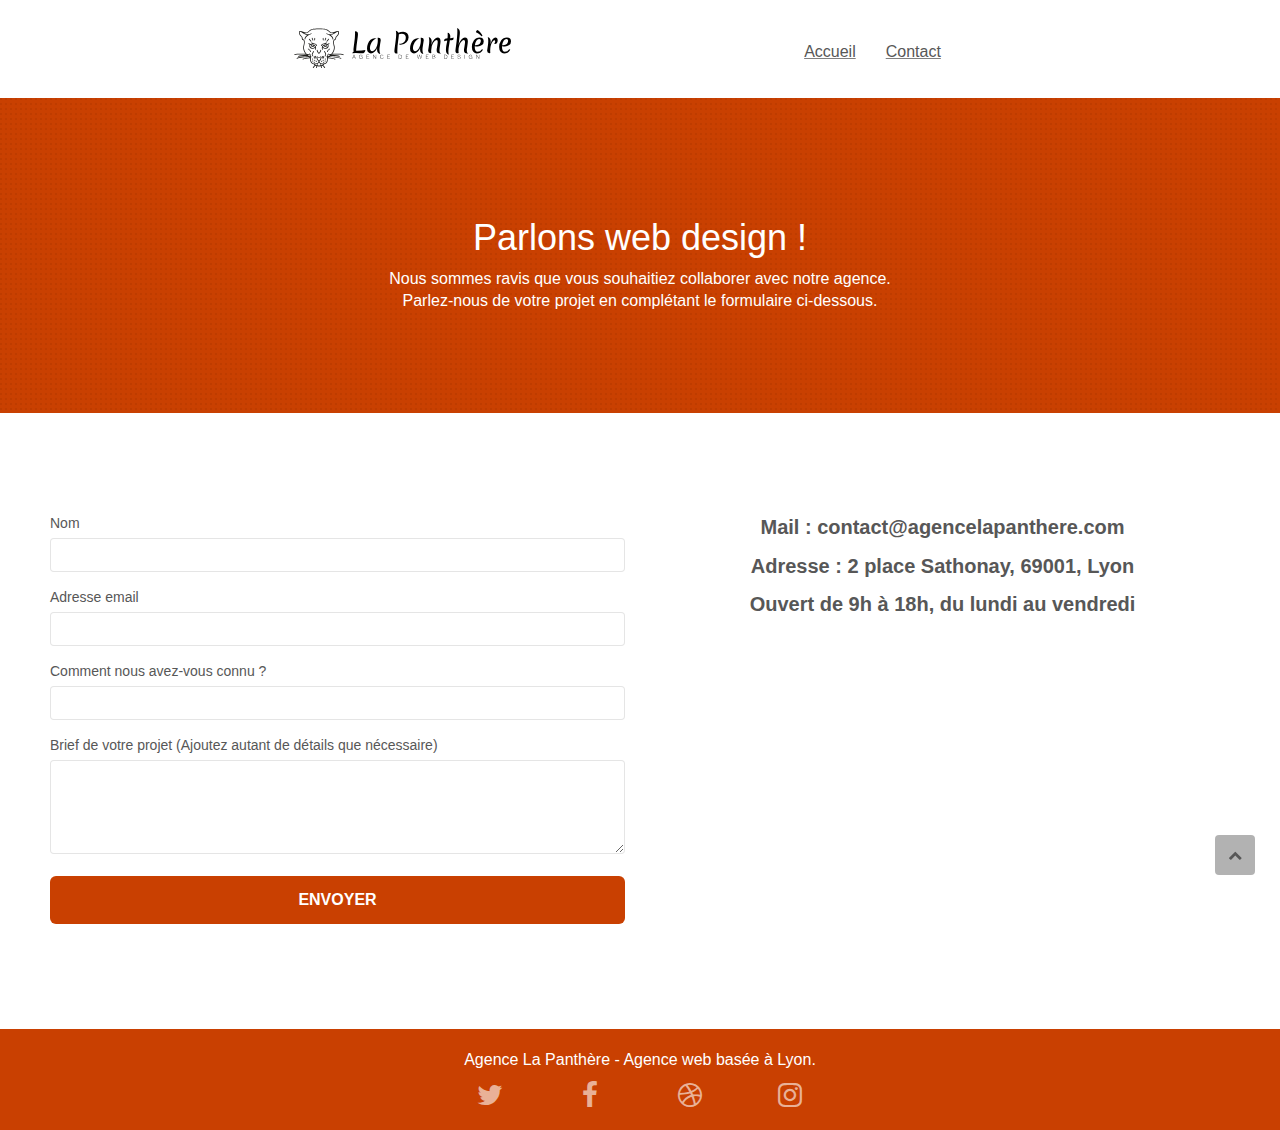
==== commit ab794df1: "Add files via upload" ====
--- a/contact.html
+++ b/contact.html
@@ -13,8 +13,7 @@
 	<link rel="stylesheet" type="text/css" href="style.css">
 	<link rel="stylesheet" type="text/css" href="./css/font-awesome.css">
 	<link rel="stylesheet" type="text/css" href="./css/et-line.css"> 
-	<script src="./js/jquery-2.1.0.js"></script>
-	<script src="./js/bootstrap.js"></script>
+
 	<script src="./js/blocs.js"></script>
 	<script src="./js/jquery.touchSwipe.js" defer></script>
 	<script src="./js/gmaps.js"></script>
@@ -31,7 +30,7 @@
 <div class="page-container">
     
 <!-- bloc-0 -->
-<div class="bloc bgc-white l-bloc " id="bloc-0">
+<header class="bloc bgc-white l-bloc " id="bloc-0">
 	<div class="container bloc-sm">
 		<nav class="navbar row">
 			<div class="navbar-header">
@@ -48,17 +47,17 @@
 					<li>
 					</li>
 					<li>
-						<a href="contact.html">Contactez-nous</a>
+						<a href="contact.html">Contact</a>
 					</li>
 				</ul>
 			</div>
 		</nav>
 	</div>
-</div>
+</header>
 <!-- bloc-0 END -->
 
 <!-- bloc-6 -->
-<div class="bloc bg-dots-bg bg-repeat bgc-atomic-tangerine d-bloc bloc-bg-texture texture-paper" id="bloc-6">
+<article class="bloc bg-dots-bg bg-repeat bgc-atomic-tangerine d-bloc bloc-bg-texture texture-paper" id="bloc-6">
 	<div class="container bloc-lg">
 		<div class="row">
 			<div class="col-sm-12">
@@ -72,11 +71,11 @@
 			</div>
 		</div>
 	</div>
-</div>
+</article>
 <!-- bloc-6 END -->
 
 <!-- bloc-7 -->
-<div class="bloc bgc-white l-bloc" id="bloc-7">
+<main class="bloc bgc-white l-bloc" id="bloc-7">
 	<div class="container bloc-lg">
 		<div class="row">
 			<div class="col-sm-6">
@@ -122,7 +121,7 @@
 			</div>
 		</div>
 	</div>
-</div>
+</main>
 <!-- bloc-7 END -->
 
 <!-- ScrollToTop Button -->
@@ -131,7 +130,7 @@
 
 
 <!-- Footer - bloc-8 -->
-<div class="bloc bgc-atomic-tangerine d-bloc" id="bloc-8">
+<footer class="bloc bgc-atomic-tangerine d-bloc" id="bloc-8">
 	<div class="container bloc-sm">
 		<div class="row">
 			<div class="col-sm-12">
@@ -141,34 +140,37 @@
 				<div class="row row-no-gutters social">
 					<div class="col-sm-3">
 						<div class="text-center">
-							<a class="social" href="index.html"><span class="fa fa-twitter icon-md"></span></a>
+							<a class="social" href="https://twitter.com/home?lang=fr"><span class="fa fa-twitter icon-md"></span></a>
 						</div>
 					</div>
 					<div class="col-sm-3">
 						<div class="text-center">
-							<a class="social" href="index.html"><span class="fa fa-facebook icon-md"></span></a>
+							<a class="social" href="https://facebook.com/home?lang=fr"><span class="fa fa-facebook icon-md"></span></a>
 						</div>
 					</div>
 					<div class="col-sm-3">
 						<div class="text-center">
-							<a class="social" href="index.html"><span class="fa fa-dribbble icon-md"></span></a>
+							<a class="social" href="https://dribbble.com/home?lang=fr"><span class="fa fa-dribbble icon-md"></span></a>
 						</div>
 					</div>
 					<div class="col-sm-3">
 						<div class="text-center">
-							<a class="social" href="index.html"><span class="fa fa-instagram icon-md"></span></a>
+							<a class="social" href="https://instagram.com/home?lang=fr"><span class="fa fa-instagram icon-md"></span></a>
 						</div>
 					</div>
+					
 				</div>
+				
 			</div>
 		</div>
 	</div>
-</div>
+</footer>
 <!-- Footer - bloc-8 END -->
 
 </div>
 <!-- Principal conteneur END -->
     
-
+<script src="https://cdn.jsdelivr.net/npm/bootstrap@5.1.3/dist/js/bootstrap.bundle.min.js" integrity="sha384-ka7Sk0Gln4gmtz2MlQnikT1wXgYsOg+OMhuP+IlRH9sENBO0LRn5q+8nbTov4+1p" crossorigin="anonymous"></script>
+<script src="https://code.jquery.com/jquery-3.6.3.min.js" integrity="sha256-pvPw+upLPUjgMXY0G+8O0xUf+/Im1MZjXxxgOcBQBXU=" crossorigin="anonymous"></script>
 </body>
 </html>
--- a/style.css
+++ b/style.css
@@ -10,7 +10,7 @@
 a,
 button {
     transition: all .3s ease-in-out;
-    outline: none!important;
+    
 }
 
 a:hover {
@@ -328,7 +328,7 @@
     text-decoration: underline;
 }
 .nav > li > a:hover {
-    color: #df4c08 !important;
+    color: #c94001 !important;
 }
 
 .navbar-nav .open .dropdown-menu > li > a {
@@ -751,7 +751,7 @@
 }
 
 .black-background {
-    background-color: #df4c08;
+    background-color: #c94001;
     padding: 40px 40px 40px 40px;
 }
 
@@ -769,7 +769,7 @@
 }
 
 .bgc-atomic-tangerine {
-    background-color: #df4c08;
+    background-color: #c94001;
 }
 
 .tc-white {
@@ -777,12 +777,12 @@
 }
 
 .btn-atomic-tangerine {
-    background: #df4c08;
+    background: #c94001;
     color: #FFFFFF!important;
 }
 
 .btn-atomic-tangerine:hover {
-    background: #c27956!important;
+    background: #c94001!important;
     color: #FFFFFF!important;
 }
 
@@ -795,11 +795,11 @@
 }
 
 .ltc-atomic-tangerine {
-    color: #df4c08!important;
+    color: #c94001!important;
 }
 
 .ltc-atomic-tangerine:hover {
-    color: #c27956!important;
+    color: #c94001!important;
 }
 
 .icon-dark-slate-blue {
@@ -808,19 +808,19 @@
 }
 
 .bg-dots-bg {
-    background-image: url("img/dots-bg.png");
+    background-image: url("img/dots-bg.webp");
 }
 
 .bg-lines-h2-bg {
-    background-image: url("img/lines-h2-bg.png");
+    background-image: url("img/lines-h2-bg.webdots-bg.webp");
 }
 
 .bg-banniere {
-    background-image: url("img/agence-la-panthere.jpg");
+    background-image: url("img/agence-la-panthere.webp");
 }
 
 .bg-presentation {
-    background-image: url("img/image-de-presentation.bmp");
+    background-image: url("img/image-de-presentation.webp");
 }
 
 @media (max-width: 1024px) {
